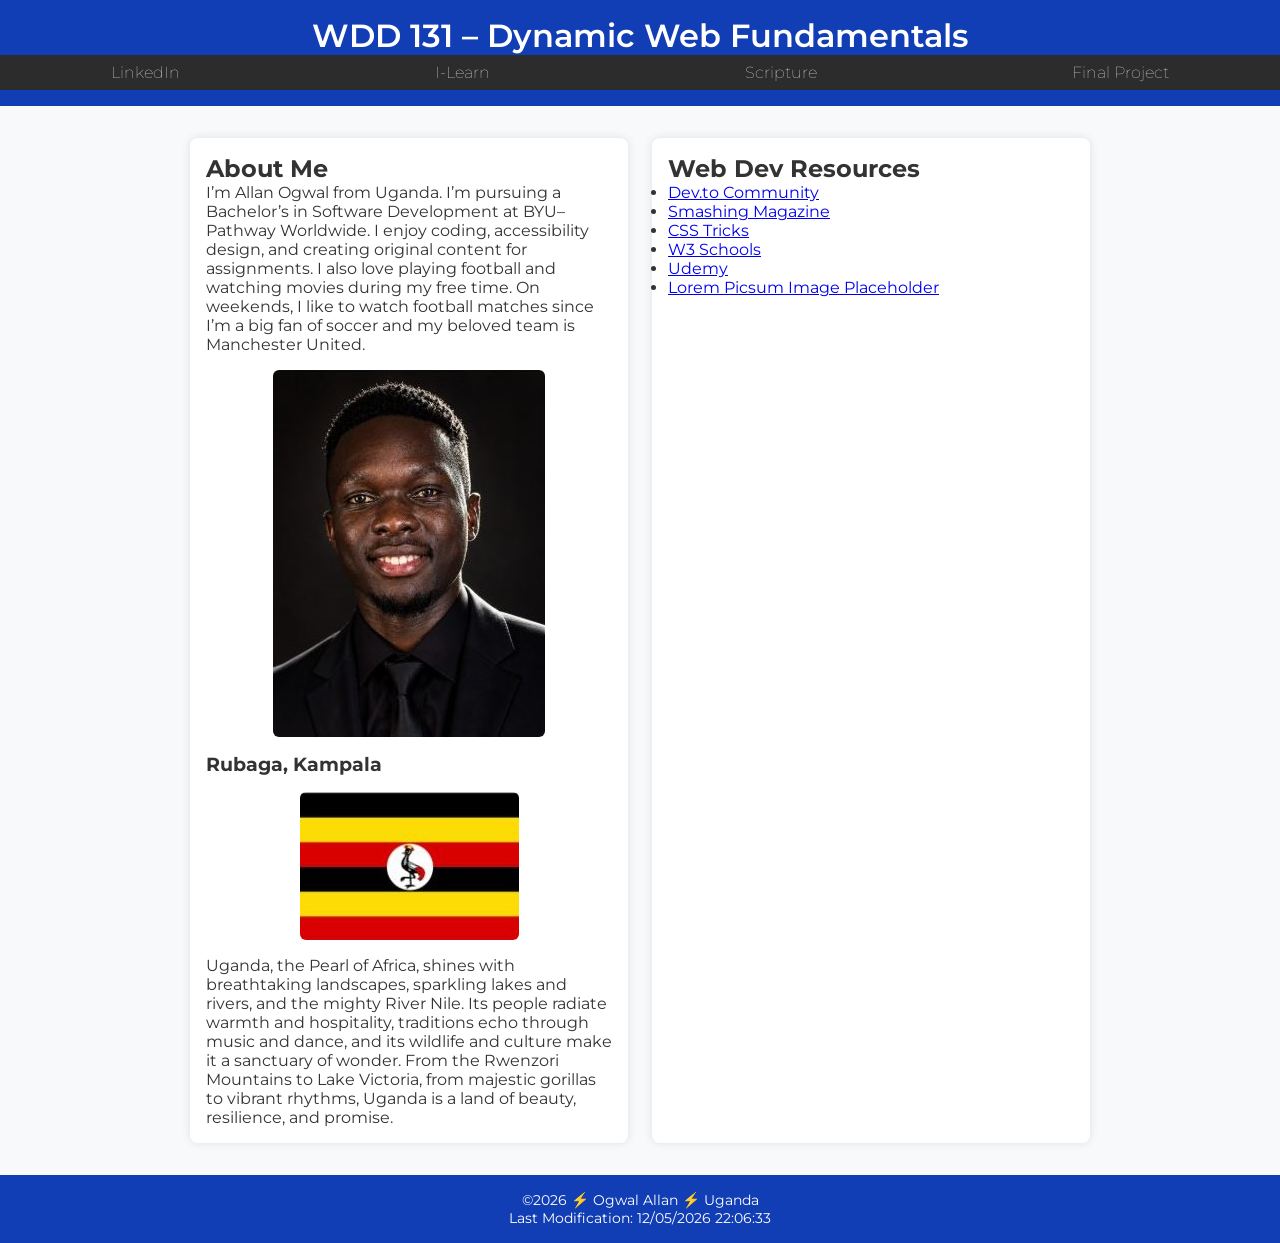
==== index.html @ 966c99fa "wk1 work complete" ====
<!DOCTYPE html>
<html lang="en">

<head>
    <meta charset="UTF-8">
    <meta name="viewport" content="width=device-width, initial-scale=1.0">
    <meta name="description"
        content="WDD 131 – Dynamic Web Fundamentals | Ogwal Allan | Personal introduction and web development resources.">
    <meta name="author" content="Ogwal Allan">
    <title>WDD 131 – Dynamic Web Fundamentals – Ogwal Allan</title>

    <!-- Google Fonts -->
    <link rel="preconnect" href="https://fonts.googleapis.com">
    <link rel="preconnect" href="https://fonts.gstatic.com" crossorigin>
    <link
        href="https://fonts.googleapis.com/css2?family=Abril+Fatface&family=Montserrat:wght@100..900&family=Roboto:wght@100..900&display=swap"
        rel="stylesheet">

    <!-- Stylesheet -->
    <link rel="stylesheet" href="styles/base.css">
    <script src="scripts/getdates.js" defer></script>
</head>

<body>
    <header>
        <h1 id="course-title">WDD 131 – Dynamic Web Fundamentals</h1>
        <nav>
            <ul>
                <li><a href="https://www.linkedin.com/in/ogwal-allan-72a151397/">LinkedIn</a></li>
                <li><a href="https://byupw.instructure.com/">I‑Learn</a></li>
                <li><a href="https://www.churchofjesuschrist.org/study/scriptures/nt/matt/1?lang=eng">Scripture</a></li>
                <li><a href="#">Final Project</a></li>
            </ul>
        </nav>
    </header>

    <main>
        <section class="card">
            <h2>About Me</h2>
            <p>I’m Allan Ogwal from Uganda. I’m pursuing a Bachelor’s in Software Development at BYU–Pathway Worldwide.
                I enjoy coding, accessibility design, and creating original content for assignments. I also love playing
                football and watching movies during my free time. On weekends, I like to watch football matches since
                I’m a big fan of soccer and my beloved team is Manchester United.</p>
            <img src="images/allan.jpg" alt="Ogwal Allan portrait">
            <h3>Rubaga, Kampala</h3>
            <img src="images/ugandaflag.jpg" alt="Official Flag of Uganda">
            <p>Uganda, the Pearl of Africa, shines with breathtaking landscapes, sparkling lakes and rivers, and the
                mighty River Nile. Its people radiate warmth and hospitality, traditions echo through music and dance,
                and its wildlife and culture make it a sanctuary of wonder. From the Rwenzori Mountains to Lake
                Victoria, from majestic gorillas to vibrant rhythms, Uganda is a land of beauty, resilience, and
                promise.</p>
        </section>

        <section class="card">
            <h2>Web Dev Resources</h2>
            <ul>
                <li><a href="https://dev.to/">Dev.to Community</a></li>
                <li><a href="https://www.smashingmagazine.com/">Smashing Magazine</a></li>
                <li><a href="https://css-tricks.com/">CSS Tricks</a></li>
                <li><a href="https://www.w3schools.com/">W3 Schools</a></li>
                <li><a href="https://www.udemy.com/">Udemy</a></li>
                <li><a href="https://picsum.photos/">Lorem Picsum Image Placeholder</a></li>
            </ul>
        </section>
    </main>

    <footer>
        <p>©<span id="currentyear"></span> ⚡ Ogwal Allan ⚡ Uganda</p>
        <p id="lastModified"></p>
    </footer>
</body>

</html>
---- styles/base.css ----
/* Reset */
* {
    margin: 0;
    padding: 0;
    box-sizing: border-box;
}

/* Body */
body {
    font-family: "Montserrat", sans-serif;
    background-color: #f8f9fa;
    color: #333;
}

/* Header */
header {
    background-color: #123eb5;
    color: white;
    text-align: center;
    padding: 1rem 0;
    font-weight: 100;
}

#course-title {
    font-weight: 600;
}

/* Navigation */
nav ul {
    list-style: none;
    display: flex;
    justify-content: space-around;
    gap: 2rem;
    background-color: #2c2c2c;
    padding: 0.5rem 0;
}

nav a {
    color: white;
    text-decoration: none;
    transition: all 0.3s ease;
}

nav a:hover {
    color: #ffcc00;
    transform: scale(1.05);
}

/* Main Content */
main {
    max-width: 900px;
    margin: 2rem auto;
    display: grid;
    grid-template-columns: 1fr;
    /* mobile default */
    gap: 1.5rem;
}

@media (min-width: 640px) {
    main {
        grid-template-columns: 1fr 1fr;
        /* two columns on larger screens */
    }
}

/* Cards */
.card {
    background-color: white;
    border-radius: 8px;
    padding: 1rem;
    box-shadow: 0 0 10px rgba(0, 0, 0, 0.1);
}

.card img {
    display: block;
    max-width: 100%;
    margin: 1rem auto;
    border-radius: 6px;
}

/* Footer */
footer {
    background-color: #123eb5;
    color: white;
    text-align: center;
    padding: 1rem;
    font-size: 0.9rem;
}
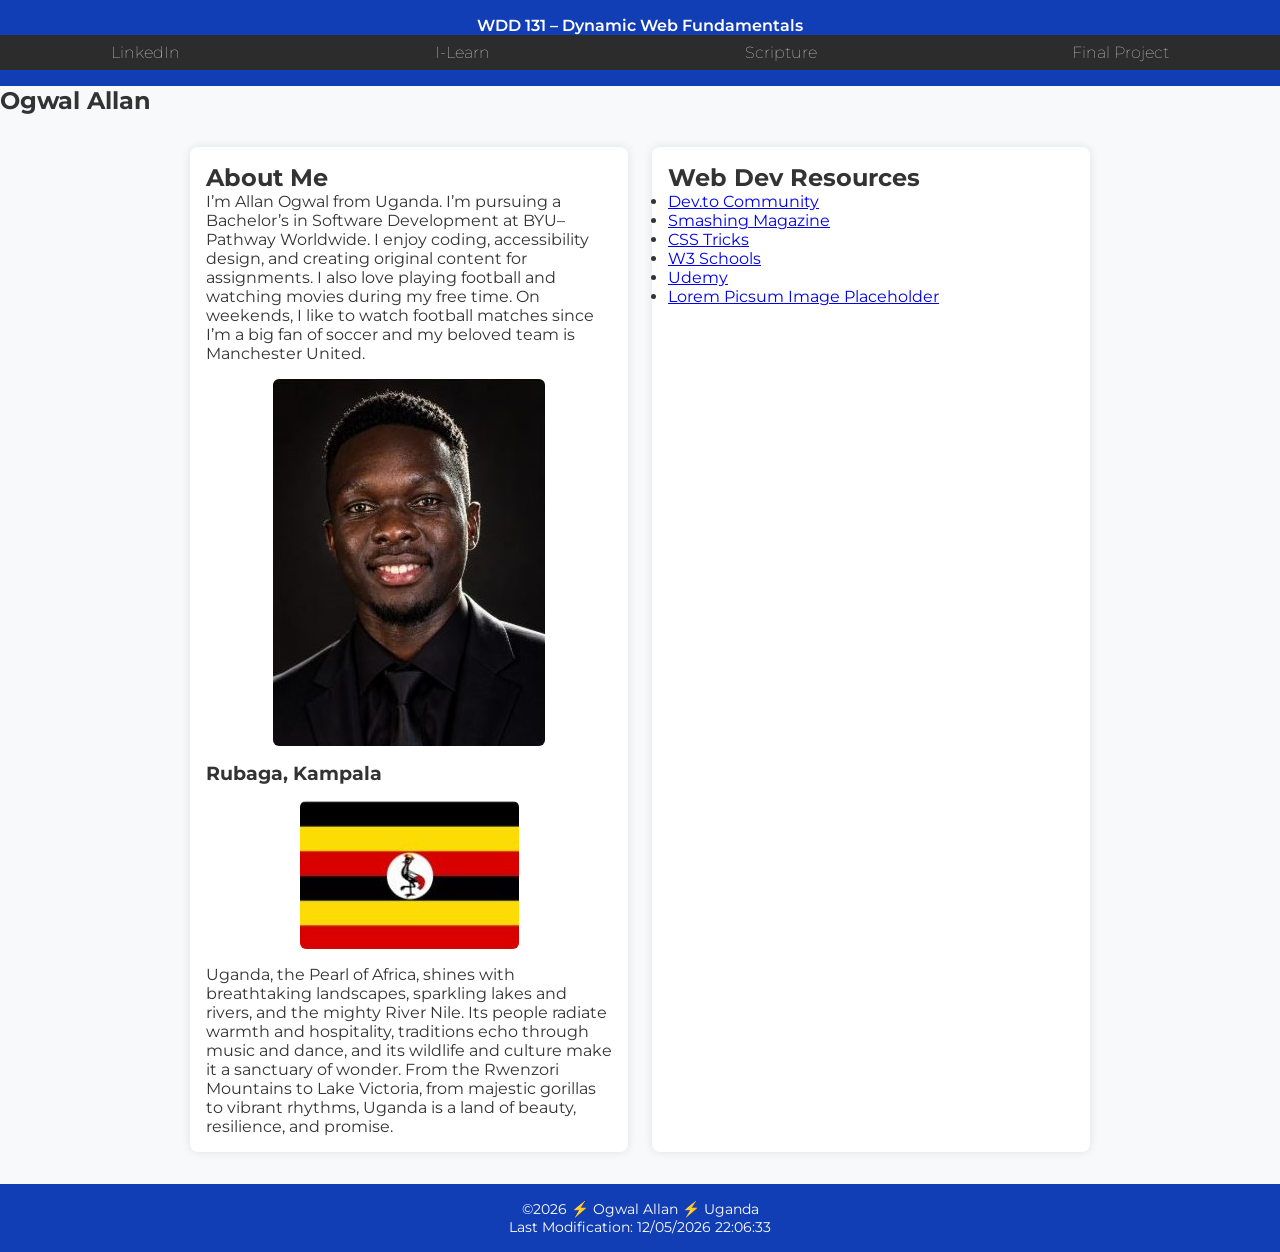
==== commit 65b6c497: "wk1 erectified audit errors" ====
--- a/index.html
+++ b/index.html
@@ -23,16 +23,23 @@
 
 <body>
     <header>
-        <h1 id="course-title">WDD 131 – Dynamic Web Fundamentals</h1>
-        <nav>
-            <ul>
-                <li><a href="https://www.linkedin.com/in/ogwal-allan-72a151397/">LinkedIn</a></li>
-                <li><a href="https://byupw.instructure.com/">I‑Learn</a></li>
-                <li><a href="https://www.churchofjesuschrist.org/study/scriptures/nt/matt/1?lang=eng">Scripture</a></li>
-                <li><a href="#">Final Project</a></li>
-            </ul>
-        </nav>
-    </header>
+  <span id="course-title">WDD 131 – Dynamic Web Fundamentals</span>
+  <nav aria-label="Main navigation">
+    <ul>
+      <li><a href="https://www.linkedin.com/in/ogwal-allan-72a151397/">LinkedIn</a></li>
+      <li><a href="https://byupw.instructure.com/">I‑Learn</a></li>
+      <li><a href="https://www.churchofjesuschrist.org/study/scriptures/nt/matt/1?lang=eng">Scripture</a></li>
+      <li><a href="#">Final Project</a></li>
+    </ul>
+  </nav>
+</header>
+
+<!-- Name centered in white space below nav -->
+<section id="intro-name">
+  <h1>Ogwal Allan</h1>
+</section>
+
+
 
     <main>
         <section class="card">
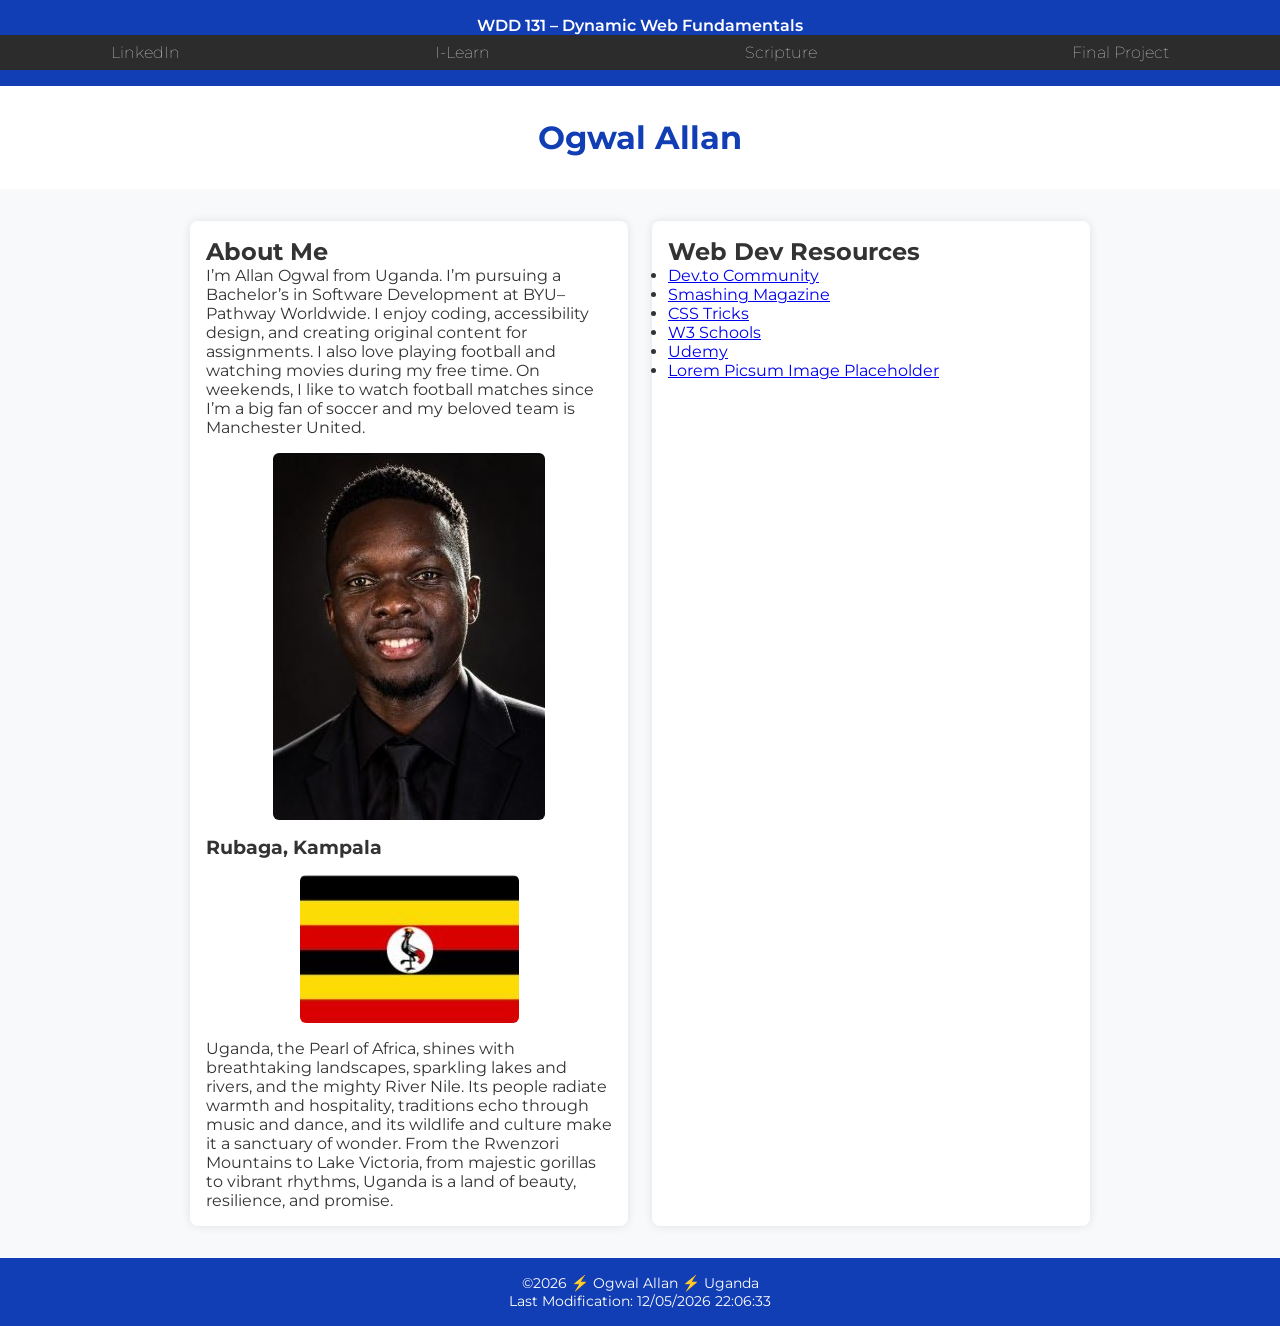
==== commit d87a2cd6: "standardized colors" ====
--- a/index.html
+++ b/index.html
@@ -23,21 +23,21 @@
 
 <body>
     <header>
-  <span id="course-title">WDD 131 – Dynamic Web Fundamentals</span>
-  <nav aria-label="Main navigation">
-    <ul>
-      <li><a href="https://www.linkedin.com/in/ogwal-allan-72a151397/">LinkedIn</a></li>
-      <li><a href="https://byupw.instructure.com/">I‑Learn</a></li>
-      <li><a href="https://www.churchofjesuschrist.org/study/scriptures/nt/matt/1?lang=eng">Scripture</a></li>
-      <li><a href="#">Final Project</a></li>
-    </ul>
-  </nav>
-</header>
+        <span id="course-title">WDD 131 – Dynamic Web Fundamentals</span>
+        <nav aria-label="Main navigation">
+            <ul>
+                <li><a href="https://www.linkedin.com/in/ogwal-allan-72a151397/">LinkedIn</a></li>
+                <li><a href="https://byupw.instructure.com/">I‑Learn</a></li>
+                <li><a href="https://www.churchofjesuschrist.org/study/scriptures/nt/matt/1?lang=eng">Scripture</a></li>
+                <li><a href="#">Final Project</a></li>
+            </ul>
+        </nav>
+    </header>
 
-<!-- Name centered in white space below nav -->
-<section id="intro-name">
-  <h1>Ogwal Allan</h1>
-</section>
+    <!-- Name centered in white space below nav -->
+    <section id="intro-name">
+        <h1>Ogwal Allan</h1>
+    </section>
 
 
 
--- a/styles/base.css
+++ b/styles/base.css
@@ -85,4 +85,20 @@
     text-align: center;
     padding: 1rem;
     font-size: 0.9rem;
-}+}
+/* Intro Name Section */
+#intro-name {
+  background-color: #ffffff; /* white background */
+  display: flex;
+  justify-content: center;
+  align-items: center;
+  padding: 2rem 0; /* uniform vertical spacing */
+}
+
+#intro-name h1 {
+  font-weight: 700;
+  font-size: 2rem;
+  color: #123eb5; /* matches site theme */
+  text-align: center;
+  margin: 0;
+}
